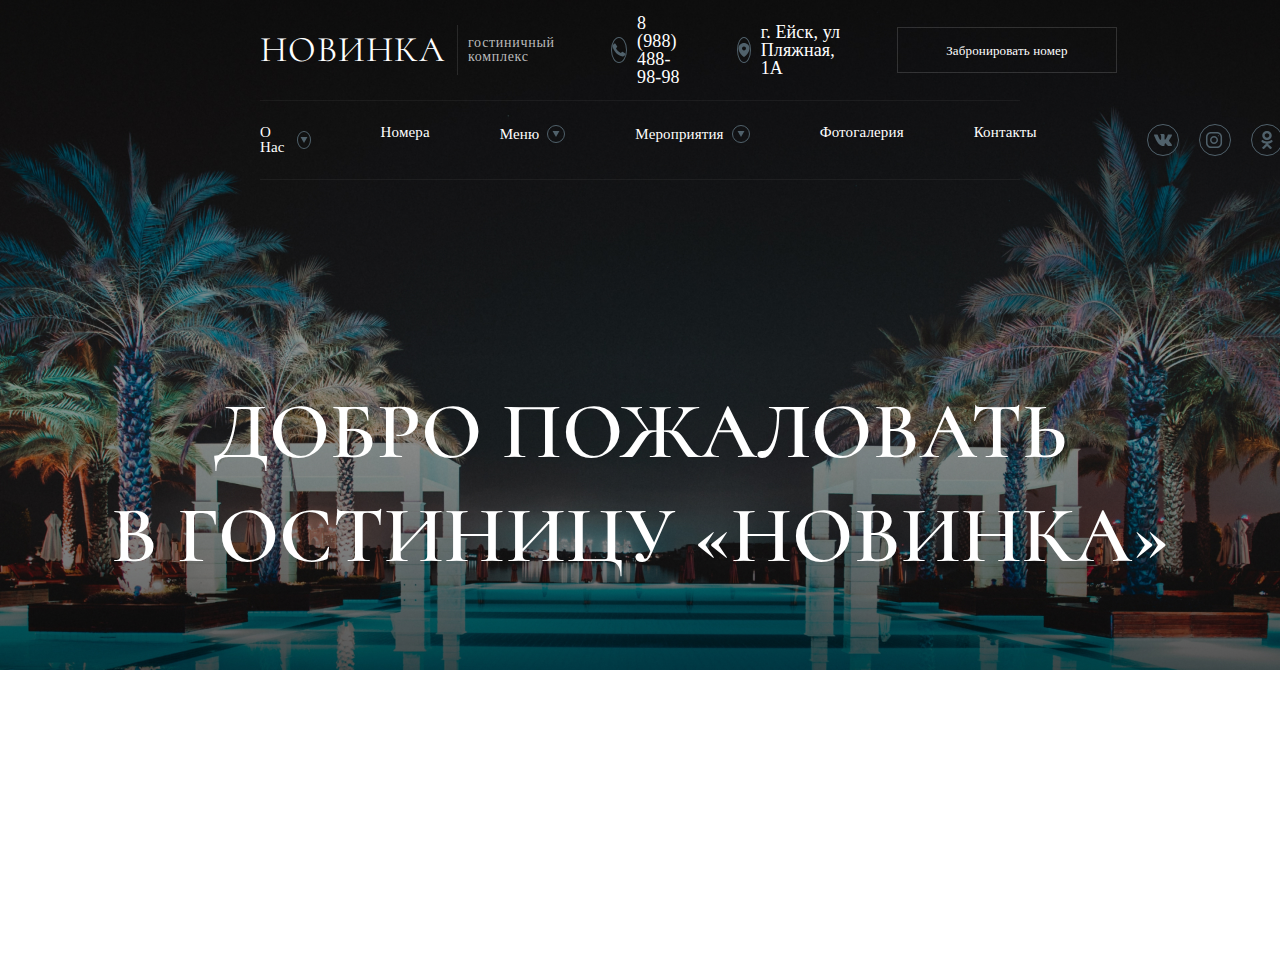
==== index.html @ beb7c3b2 "Add files via upload" ====
<!DOCTYPE html>
<html lang="en">
  <head>
    <meta charset="UTF-8" />
    <meta http-equiv="X-UA-Compatible" content="IE=edge" />
    <meta name="viewport" content="width=device-width, initial-scale=1.0" />
    <link rel="preconnect" href="https://fonts.googleapis.com" />
    <link rel="preconnect" href="https://fonts.gstatic.com" crossorigin />
    <link
      href="https://fonts.googleapis.com/css2?family=Cormorant:wght@600&display=swap"
      rel="stylesheet"
    />
    <link rel="stylesheet" href="css/index.css" />
    <title>Гостинница НОВИНКА</title>
  </head>

  <body>
    <header class="header1">
      <div class="header">
        <div class="headerTop">
          <div class="headerTopLeft">
            <div class="headerTitle">НОВИНКА</div>
            <div class="line"></div>
            <div class="headerMiniTitle">гостиничный комплекс</div>
          </div>
          <div class="contact">
            <a href="" class="topItem">
              <div class="topImg">
                <div class="topImgBor">
                  <img src="/img/tel.svg" alt="" class="insideImg" />
                </div>
                <div class="topString">8 (988) 488-98-98</div>
              </div>
            </a>
            <a href="" class="topItem">
              <div class="topImg">
                <div class="topImgBor">
                  <img src="/img/map.svg" alt="" class="insideImg" />
                </div>
                <div class="topString">г. Ейск, ул Пляжная, 1А</div>
              </div>
            </a>
            <a href="" class="topItem">
              <div class="topStringBron">Забронировать номер</div>
            </a>
          </div>
        </div>
        <div class="backGro borTop"></div>
        <div class="headerBot">
          <div class="menu">
            <a href="">
              <div>
                О Нас
                <div class="stupidBorder">
                  <img src="/img/arrowMini.svg" alt="" />
                </div>
              </div>
            </a>
            <a href="">
              <div>Номера</div>
            </a>
            <a href="">
              <div>
                Меню
                <div class="stupidBorder">
                  <img src="/img/arrowMini.svg" alt="" />
                </div>
              </div>
            </a>
            <a href="">
              <div>
                Мероприятия
                <div class="stupidBorder">
                  <img src="/img/arrowMini.svg" alt="" />
                </div>
              </div>
            </a>
            <a href="">
              <div>Фотогалерия</div>
            </a>
            <a href="">
              <div>Контакты</div>
            </a>
          </div>
          <div class="social">
            <a href=""
              ><div class="socialImg"><img src="/img/vk.svg" alt="" /></div
            ></a>
            <a href=""
              ><div class="socialImg"><img src="/img/insta.svg" alt="" /></div
            ></a>
            <a href=""
              ><div class="socialImg"><img src="/img/OK.svg" alt="" /></div
            ></a>
            <a href=""
              ><div class="socialImg"><img src="/img/youTube.svg" alt="" /></div
            ></a>
          </div>
        </div>
        <div class="backGro"></div>
        <div class="middle">Добро пожаловать <br />в гостиницу «Новинка»</div>
        <div class="bot">
          <div class="botLeft">
            <div class="lineLeft"></div>
            <div class="center">
              <div class="dataTitle1">Дата заезда:</div>
              <div class="dataTitle">20.07.2021</div>
              <div class="lineBot"></div>
            </div>
            <div class="imgRight"><img src="/img/dataRev.svg" alt="" /></div>
          </div>
          <div class="botMiddle">
            <div class="lineLeft"></div>
            <div class="center">
              <div class="dataTitle1">Дата выезда:</div>
              <div class="dataTitle">20.07.2021</div>
              <div class="lineBot"></div>
            </div>
            <div class="imgRight"><img src="/img/dataRev.svg" alt="" /></div>
          </div>
          <div class="botRight">
            <div class="lineLeft"></div>
            <div class="center">
              <div class="dataTitle1">Число гостей</div>
              <div class="dataTitle">11</div>
              <div class="lineBot"></div>
            </div>
            <div class="imgRight"><img src="/img/men.svg" alt="" /></div>
            <div class="lineLeft4"></div>
          </div>
          <div class="findNumber">Найти номер</div>
        </div>
        <a href="" class="arrow"><img src="/img/arrowBot.svg" class="arrowBot"/></a>
      </div>
    </header>
    <main>
      
    </main>
  </body>
</html>
---- css/index.css ----
@import url(ClearProp.css);
@import url(style.css);
@import url(../fonts/Pragmatica/font.css);
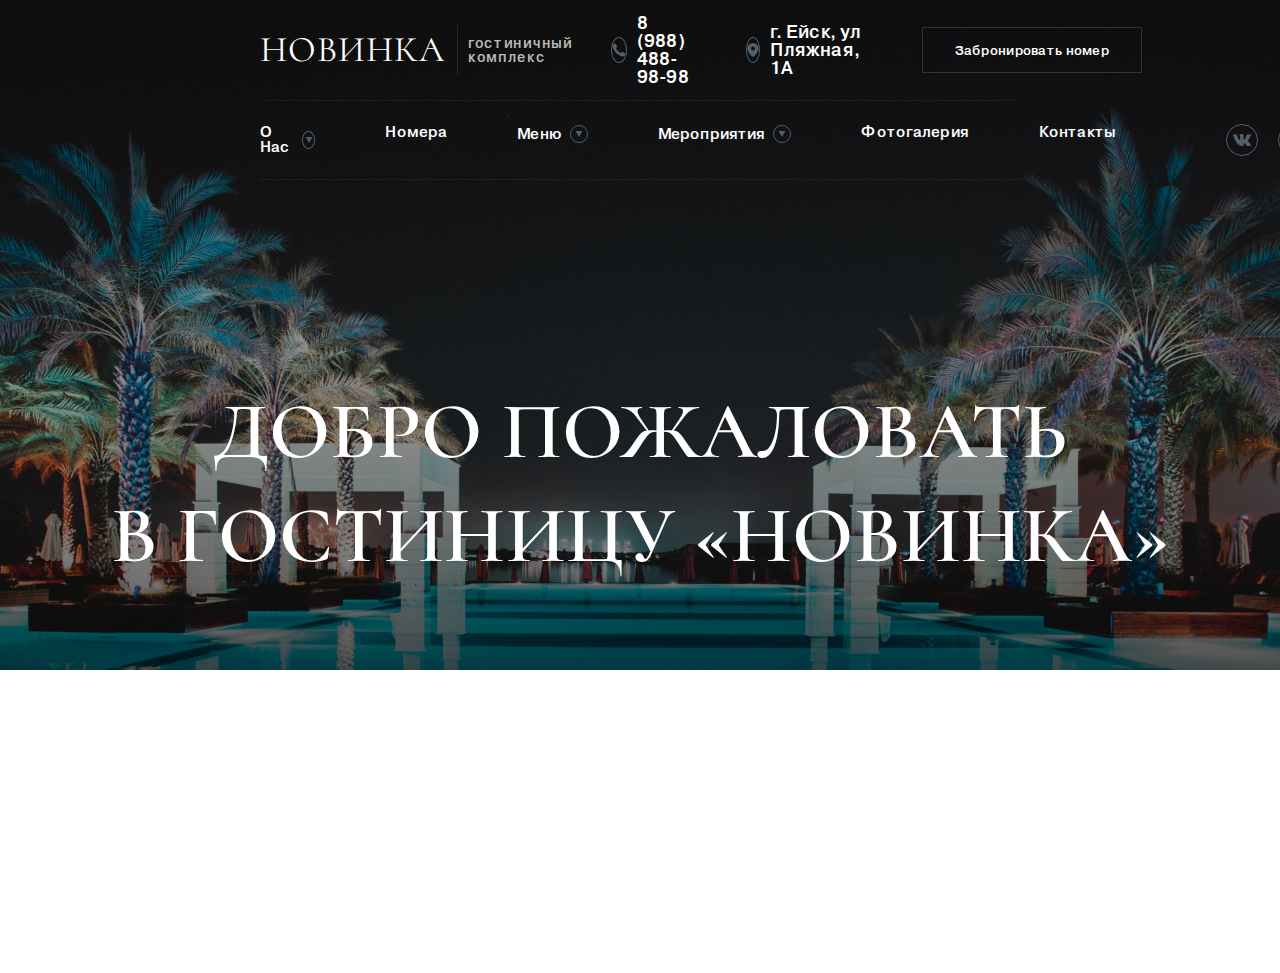
==== commit f3f5f40d: "Update index.html" ====
--- a/index.html
+++ b/index.html
@@ -35,7 +35,7 @@
             <a href="" class="topItem">
               <div class="topImg">
                 <div class="topImgBor">
-                  <img src="/img/map.svg" alt="" class="insideImg" />
+                  <img src="img/map.svg" alt="" class="insideImg" />
                 </div>
                 <div class="topString">г. Ейск, ул Пляжная, 1А</div>
               </div>
@@ -52,7 +52,7 @@
               <div>
                 О Нас
                 <div class="stupidBorder">
-                  <img src="/img/arrowMini.svg" alt="" />
+                  <img src="img/arrowMini.svg" alt="" />
                 </div>
               </div>
             </a>
@@ -63,7 +63,7 @@
               <div>
                 Меню
                 <div class="stupidBorder">
-                  <img src="/img/arrowMini.svg" alt="" />
+                  <img src="img/arrowMini.svg" alt="" />
                 </div>
               </div>
             </a>
@@ -71,7 +71,7 @@
               <div>
                 Мероприятия
                 <div class="stupidBorder">
-                  <img src="/img/arrowMini.svg" alt="" />
+                  <img src="img/arrowMini.svg" alt="" />
                 </div>
               </div>
             </a>
@@ -84,16 +84,16 @@
           </div>
           <div class="social">
             <a href=""
-              ><div class="socialImg"><img src="/img/vk.svg" alt="" /></div
+              ><div class="socialImg"><img src="img/vk.svg" alt="" /></div
             ></a>
             <a href=""
-              ><div class="socialImg"><img src="/img/insta.svg" alt="" /></div
+              ><div class="socialImg"><img src="img/insta.svg" alt="" /></div
             ></a>
             <a href=""
-              ><div class="socialImg"><img src="/img/OK.svg" alt="" /></div
+              ><div class="socialImg"><img src="img/OK.svg" alt="" /></div
             ></a>
             <a href=""
-              ><div class="socialImg"><img src="/img/youTube.svg" alt="" /></div
+              ><div class="socialImg"><img src="img/youTube.svg" alt="" /></div
             ></a>
           </div>
         </div>
@@ -107,7 +107,7 @@
               <div class="dataTitle">20.07.2021</div>
               <div class="lineBot"></div>
             </div>
-            <div class="imgRight"><img src="/img/dataRev.svg" alt="" /></div>
+            <div class="imgRight"><img src="img/dataRev.svg" alt="" /></div>
           </div>
           <div class="botMiddle">
             <div class="lineLeft"></div>
@@ -116,7 +116,7 @@
               <div class="dataTitle">20.07.2021</div>
               <div class="lineBot"></div>
             </div>
-            <div class="imgRight"><img src="/img/dataRev.svg" alt="" /></div>
+            <div class="imgRight"><img src="img/dataRev.svg" alt="" /></div>
           </div>
           <div class="botRight">
             <div class="lineLeft"></div>
@@ -125,12 +125,12 @@
               <div class="dataTitle">11</div>
               <div class="lineBot"></div>
             </div>
-            <div class="imgRight"><img src="/img/men.svg" alt="" /></div>
+            <div class="imgRight"><img src="img/men.svg" alt="" /></div>
             <div class="lineLeft4"></div>
           </div>
           <div class="findNumber">Найти номер</div>
         </div>
-        <a href="" class="arrow"><img src="/img/arrowBot.svg" class="arrowBot"/></a>
+        <a href="" class="arrow"><img src="img/arrowBot.svg" class="arrowBot"/></a>
       </div>
     </header>
     <main>
--- a/css/index.css
+++ b/css/index.css
@@ -1,3 +1,3 @@
 @import url(ClearProp.css);
 @import url(style.css);
-@import url(../fonts/Pragmatica/font.css);+@import url(../fonts/Pragmatica/style.css);
